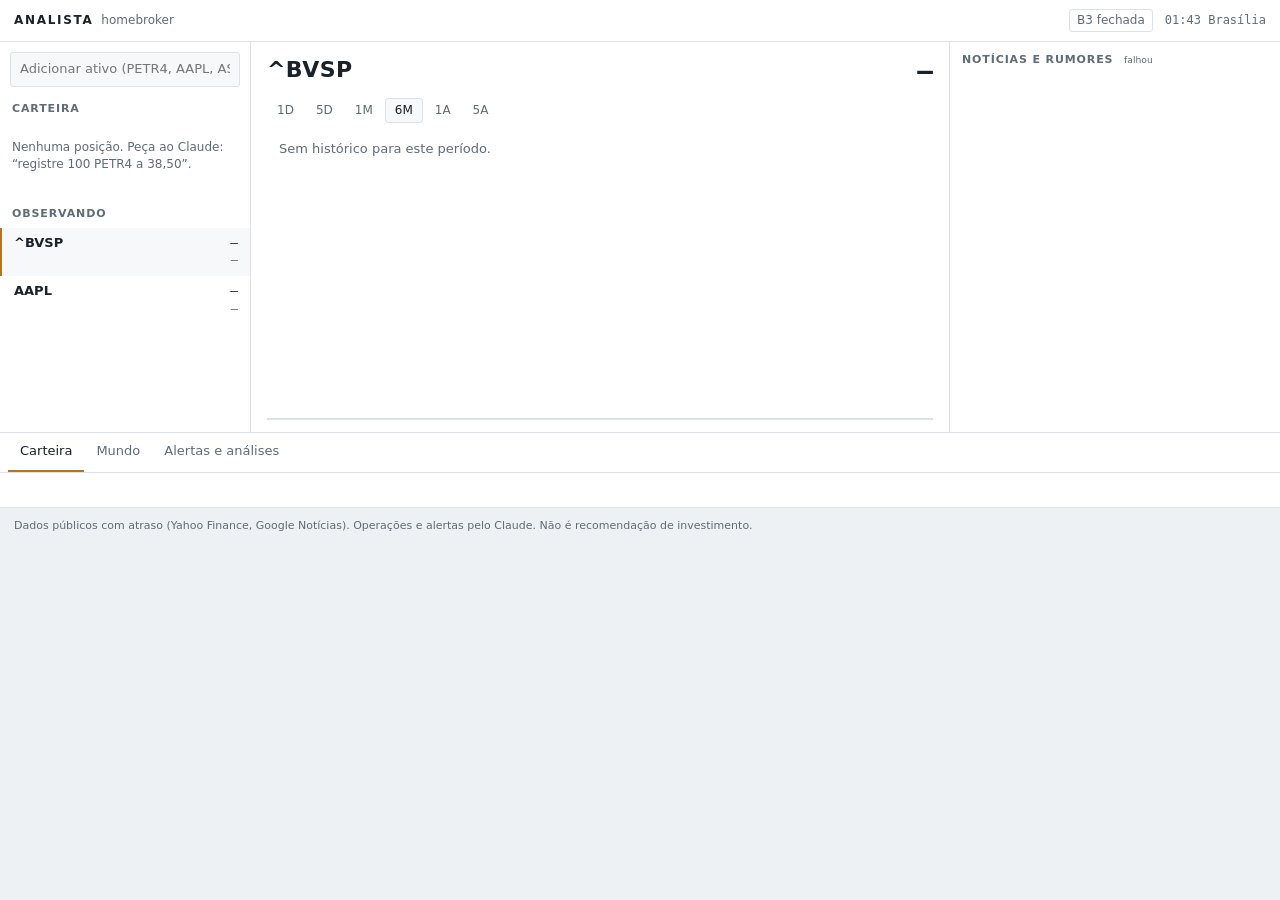
==== servidor/web/index.html @ bccef57d "Versão 1.3.0: homebroker local, análise em até 5 minutos e respostas enxutas - servidor/web.py + web" ====
<!doctype html>
<html lang="pt-BR">
<head>
<meta charset="utf-8">
<meta name="viewport" content="width=device-width,initial-scale=1">
<title>Homebroker · Analista</title>
<link rel="stylesheet" href="app.css">
</head>
<body>
<header class="top">
  <div class="brand">ANALISTA<span>homebroker</span></div>
  <div class="tape" id="tape" aria-label="Mercados"></div>
  <div class="clock"><span id="b3" class="mk"></span><span id="hora"></span></div>
</header>

<main class="grid">
  <aside class="watch" aria-label="Lista de ativos">
    <form id="busca" autocomplete="off">
      <input id="novo" placeholder="Adicionar ativo (PETR4, AAPL, ASML.AS)" aria-label="Adicionar ativo">
    </form>
    <h3>Carteira</h3>
    <ul id="lista-cart" class="rows"></ul>
    <h3>Observando</h3>
    <ul id="lista-obs" class="rows"></ul>
  </aside>

  <section class="ativo" aria-live="polite">
    <div class="head">
      <div>
        <div class="tk" id="tk">—</div>
        <div class="nome" id="nome"></div>
      </div>
      <div class="px">
        <div class="preco" id="preco">—</div>
        <div class="var" id="var"></div>
      </div>
    </div>
    <div class="faixas" role="tablist" id="faixas">
      <button data-f="1d">1D</button><button data-f="5d">5D</button><button data-f="1m">1M</button>
      <button data-f="6m" class="on">6M</button><button data-f="1a">1A</button><button data-f="5a">5A</button>
      <span class="atraso" id="atraso"></span>
    </div>
    <div class="chart" id="chart"><svg id="svg" preserveAspectRatio="none"></svg><div class="tip" id="tip"></div></div>
    <dl class="stats" id="stats"></dl>
  </section>

  <aside class="news" aria-label="Notícias">
    <h3>Notícias e rumores <small id="news-st"></small></h3>
    <ul id="news" class="news-list"></ul>
  </aside>

  <section class="baixo">
    <nav class="tabs" role="tablist">
      <button data-tab="t-cart" class="on">Carteira</button>
      <button data-tab="t-mundo">Mundo</button>
      <button data-tab="t-hist">Alertas e análises</button>
    </nav>
    <div id="t-cart" class="tab on">
      <div class="resumo" id="resumo"></div>
      <div class="scroll"><table id="tab-cart"></table></div>
    </div>
    <div id="t-mundo" class="tab"><div class="scroll"><table id="tab-mundo"></table></div></div>
    <div id="t-hist" class="tab"><div class="cols"><div><h4>Alertas ativos</h4><ul id="alertas"></ul></div>
      <div><h4>Últimas análises</h4><ul id="analises"></ul></div></div></div>
  </section>
</main>
<footer class="pe">Dados públicos com atraso (Yahoo Finance, Google Notícias). Operações e alertas pelo Claude. Não é recomendação de investimento.</footer>
<script src="app.js"></script>
</body>
</html>
---- servidor/web/app.css ----
:root{--bg:#0c0f13;--p1:#12161c;--p2:#171c23;--ln:#232a33;--tx:#d5dbe2;--mu:#7d8896;--up:#22b07d;--dn:#e5534b;
--ac:#e3a33b;--mono:ui-monospace,"Cascadia Mono","SFMono-Regular",Consolas,monospace;--sans:system-ui,"Segoe UI",Roboto,sans-serif;color-scheme:dark}
@media (prefers-color-scheme:light){:root:not([data-theme="dark"]){--bg:#eef1f4;--p1:#fff;--p2:#f6f8fa;--ln:#dde2e8;--tx:#1a2129;--mu:#5f6b78;
--up:#0f8a5f;--dn:#c93c35;--ac:#b5751a;color-scheme:light}}
*{box-sizing:border-box}html,body{margin:0;background:var(--bg);color:var(--tx);font:13px/1.45 var(--sans)}
button,input{font:inherit;color:inherit}
.n,.preco,.tape,.rows .p,.rows .v,table td.n,.stats dd,.clock{font-family:var(--mono);font-variant-numeric:tabular-nums}
.up{color:var(--up)}.dn{color:var(--dn)}.mu{color:var(--mu)}

.top{display:flex;align-items:center;gap:18px;height:42px;padding:0 14px;border-bottom:1px solid var(--ln);background:var(--p1)}
.brand{font-weight:700;letter-spacing:.14em;font-size:12px;white-space:nowrap}
.brand span{font-weight:400;letter-spacing:0;color:var(--mu);margin-left:8px;font-size:12px}
.tape{flex:1;display:flex;gap:22px;overflow:hidden;white-space:nowrap;font-size:12px;mask-image:linear-gradient(90deg,#000 92%,transparent)}
.tape b{font-weight:500;color:var(--mu);margin-right:6px;font-family:var(--sans)}
.clock{display:flex;gap:12px;align-items:center;font-size:12px;color:var(--mu)}
.mk{padding:2px 7px;border:1px solid var(--ln);border-radius:3px;font-family:var(--sans)}
.mk.aberto{color:var(--up);border-color:color-mix(in srgb,var(--up) 45%,transparent)}

.grid{display:grid;grid-template-columns:250px minmax(0,1fr) 330px;grid-template-rows:minmax(390px,auto) auto;
gap:1px;background:var(--ln);border-bottom:1px solid var(--ln)}
.grid>*{background:var(--p1);min-width:0}
h3{margin:0;padding:10px 12px 6px;font-size:11px;font-weight:600;letter-spacing:.08em;text-transform:uppercase;color:var(--mu)}
h3 small{font-weight:400;letter-spacing:0;text-transform:none;margin-left:6px}
h4{margin:0 0 8px;font-size:12px;color:var(--mu);font-weight:600}

.watch{display:flex;flex-direction:column;max-height:calc(100vh - 42px);overflow:auto}
#busca{padding:10px 10px 4px}
#busca input{width:100%;background:var(--p2);border:1px solid var(--ln);border-radius:3px;padding:7px 9px}
#busca input:focus{outline:none;border-color:var(--ac)}
.rows{list-style:none;margin:0;padding:0}
.rows li{display:grid;grid-template-columns:1fr auto;grid-template-rows:auto auto;column-gap:8px;padding:6px 12px;
cursor:pointer;border-left:2px solid transparent;position:relative}
.rows li:hover{background:var(--p2)}.rows li.sel{background:var(--p2);border-left-color:var(--ac)}
.rows .t{font-weight:600}.rows .p{text-align:right}.rows .s{color:var(--mu);font-size:11px;white-space:nowrap;overflow:hidden;text-overflow:ellipsis}
.rows .v{text-align:right;font-size:12px}
.rows .x{position:absolute;right:4px;top:4px;display:none;border:0;background:none;color:var(--mu);cursor:pointer;padding:0 4px}
.rows li:hover .x{display:block}.rows li:hover .p{visibility:hidden}
.vazio{padding:4px 12px 10px;color:var(--mu);font-size:12px}

.ativo{display:flex;flex-direction:column;padding:12px 16px}
.head{display:flex;justify-content:space-between;align-items:flex-end;gap:12px}
.tk{font-size:22px;font-weight:700;letter-spacing:.02em}.nome{color:var(--mu)}
.px{text-align:right}.preco{font-size:26px;font-weight:600;line-height:1.1}.var{font-family:var(--mono);font-size:13px}
.faixas{display:flex;gap:2px;margin:12px 0 6px;align-items:center}
.faixas button{border:1px solid transparent;background:none;padding:3px 9px;border-radius:3px;color:var(--mu);cursor:pointer;font-size:12px}
.faixas button:hover{color:var(--tx)}.faixas button.on{border-color:var(--ln);background:var(--p2);color:var(--tx)}
.atraso{margin-left:auto;color:var(--mu);font-size:11px}
.chart{position:relative;flex:1;min-height:250px}
#svg{position:absolute;inset:0;width:100%;height:100%;overflow:visible}
.tip{position:absolute;pointer-events:none;background:var(--p2);border:1px solid var(--ln);padding:3px 7px;font:12px var(--mono);
border-radius:3px;display:none;white-space:nowrap}
.stats{display:grid;grid-template-columns:repeat(auto-fit,minmax(118px,1fr));gap:1px;background:var(--ln);margin:10px 0 0;border:1px solid var(--ln)}
.stats div{background:var(--p1);padding:7px 10px}.stats dt{color:var(--mu);font-size:11px}.stats dd{margin:0;font-size:13px}

.news{max-height:calc(100vh - 42px);overflow:auto}
.news-list{list-style:none;margin:0;padding:0 0 8px}
.news-list li{padding:8px 12px;border-top:1px solid var(--ln)}
.news-list a{color:var(--tx);text-decoration:none}.news-list a:hover{text-decoration:underline}
.news-list .meta{color:var(--mu);font-size:11px;margin-top:3px;display:flex;gap:8px;flex-wrap:wrap}
.tag{font-size:10px;font-weight:600;letter-spacing:.04em;padding:0 5px;border-radius:2px;border:1px solid currentColor}
.tag.real,.tag.provavel{color:var(--ac)}.tag.possivel{color:var(--mu)}.tag.improvavel,.tag.desmentido{color:var(--mu);opacity:.7}
.tag.exp{color:#6aa6e0}

.baixo{grid-column:1/-1}
.tabs{display:flex;border-bottom:1px solid var(--ln);padding:0 8px}
.tabs button{background:none;border:0;border-bottom:2px solid transparent;padding:9px 12px;color:var(--mu);cursor:pointer}
.tabs button.on{color:var(--tx);border-bottom-color:var(--ac)}
.tab{display:none;padding:10px 12px 14px}.tab.on{display:block}
.resumo{display:flex;gap:28px;flex-wrap:wrap;margin-bottom:10px}
.resumo div{display:flex;flex-direction:column}.resumo span{color:var(--mu);font-size:11px}.resumo b{font:600 16px var(--mono)}
.scroll{overflow-x:auto}
table{border-collapse:collapse;width:100%;font-size:12.5px}
th{font-weight:500;color:var(--mu);text-align:left;padding:6px 10px;border-bottom:1px solid var(--ln);white-space:nowrap}
td{padding:6px 10px;border-bottom:1px solid var(--ln);white-space:nowrap}
th.n,td.n{text-align:right}tbody tr{cursor:pointer}tbody tr:hover{background:var(--p2)}
.peso{display:inline-block;height:6px;background:var(--ac);opacity:.7;vertical-align:middle;margin-right:6px}
.cols{display:grid;grid-template-columns:1fr 1fr;gap:24px}.cols ul{margin:0;padding-left:18px}.cols li{margin-bottom:4px}
.pe{padding:10px 14px;color:var(--mu);font-size:11px}
.carregando{color:var(--mu);padding:8px 12px}

@media (max-width:1100px){.grid{grid-template-columns:220px minmax(0,1fr)}.news{grid-column:1/-1;max-height:none}}
@media (max-width:720px){.grid{grid-template-columns:minmax(0,1fr)}.watch{max-height:240px}.tape{display:none}
.cols{grid-template-columns:1fr}.top{padding:0 12px}}
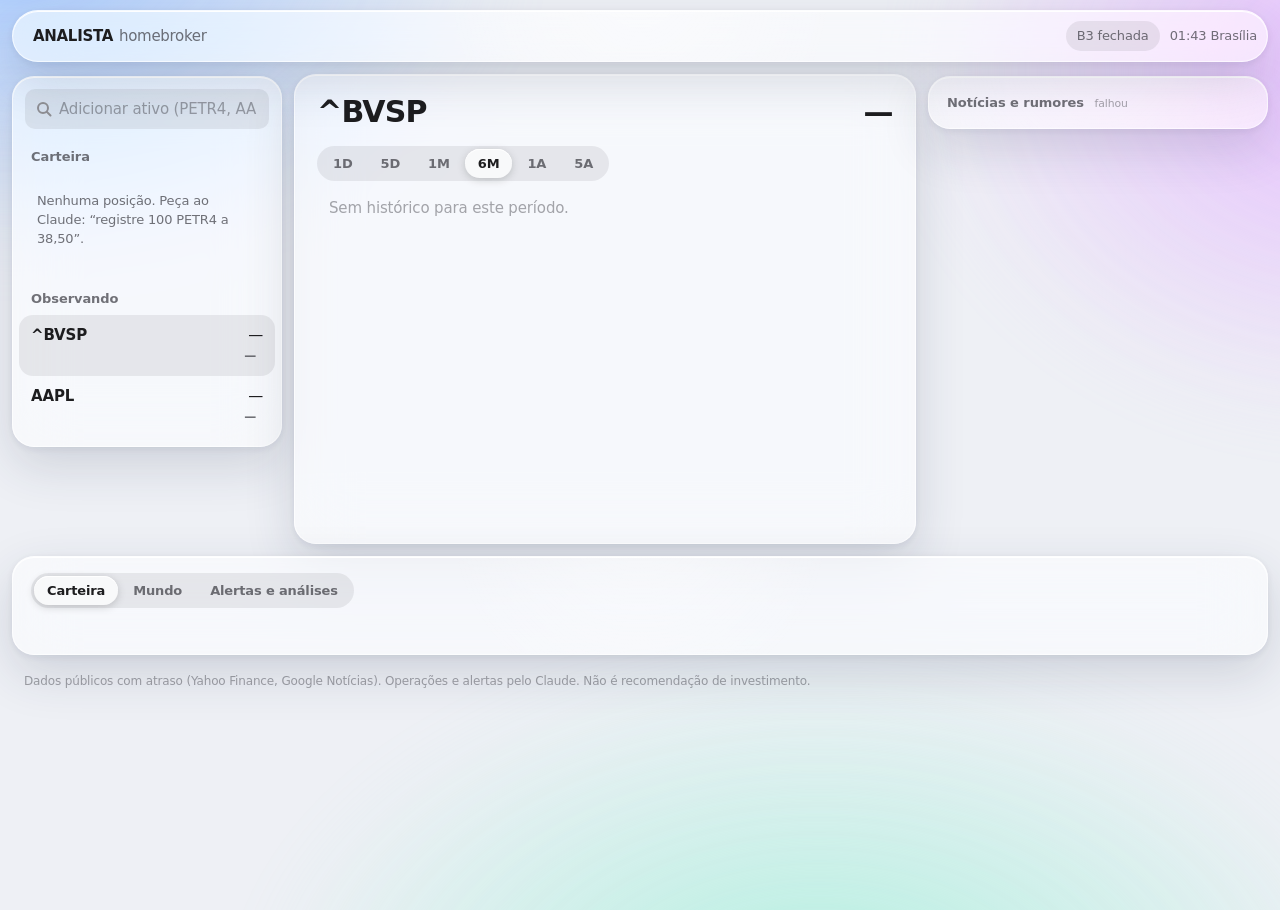
==== commit 7bec39c3: "Versão 1.5.0: homebroker com visual Apple (Liquid Glass) - painéis de vidro translúcido flutuando so" ====
--- a/servidor/web/index.html
+++ b/servidor/web/index.html
@@ -3,18 +3,38 @@
 <head>
 <meta charset="utf-8">
 <meta name="viewport" content="width=device-width,initial-scale=1">
+<meta name="theme-color" content="#05070b" media="(prefers-color-scheme: dark)">
 <title>Homebroker · Analista</title>
 <link rel="stylesheet" href="app.css">
 </head>
 <body>
-<header class="top">
+<header class="top glass">
   <div class="brand">ANALISTA<span>homebroker</span></div>
   <div class="tape" id="tape" aria-label="Mercados"></div>
   <div class="clock"><span id="b3" class="mk"></span><span id="hora"></span></div>
 </header>
 
+<section class="live glass" id="live" hidden aria-live="polite">
+  <div class="live-top">
+    <div><span class="eyebrow" id="live-st">Análise em andamento</span><h2 id="live-tit">—</h2></div>
+    <div class="timer"><b id="live-tempo">0:00</b><span>de 5:00</span></div>
+  </div>
+  <ol class="passos" id="passos"></ol>
+  <div class="live-grid">
+    <div class="live-col">
+      <h4>Números principais</h4><dl class="kv" id="live-num"></dl>
+      <h4>Conselho de analistas</h4><div class="conselho" id="live-cons"></div>
+    </div>
+    <div class="live-col">
+      <h4>Comentários do analista <small class="mu">ao vivo</small></h4>
+      <ul class="notas" id="live-notas"></ul>
+    </div>
+    <div class="live-col final" id="live-final"></div>
+  </div>
+</section>
+
 <main class="grid">
-  <aside class="watch" aria-label="Lista de ativos">
+  <aside class="watch glass" aria-label="Lista de ativos">
     <form id="busca" autocomplete="off">
       <input id="novo" placeholder="Adicionar ativo (PETR4, AAPL, ASML.AS)" aria-label="Adicionar ativo">
     </form>
@@ -24,7 +44,7 @@
     <ul id="lista-obs" class="rows"></ul>
   </aside>
 
-  <section class="ativo" aria-live="polite">
+  <section class="ativo glass" aria-live="polite">
     <div class="head">
       <div>
         <div class="tk" id="tk">—</div>
@@ -35,22 +55,22 @@
         <div class="var" id="var"></div>
       </div>
     </div>
-    <div class="faixas" role="tablist" id="faixas">
+    <div class="faixas"><div class="seg" role="tablist" id="faixas">
       <button data-f="1d">1D</button><button data-f="5d">5D</button><button data-f="1m">1M</button>
-      <button data-f="6m" class="on">6M</button><button data-f="1a">1A</button><button data-f="5a">5A</button>
+      <button data-f="6m" class="on">6M</button><button data-f="1a">1A</button><button data-f="5a">5A</button></div>
       <span class="atraso" id="atraso"></span>
     </div>
     <div class="chart" id="chart"><svg id="svg" preserveAspectRatio="none"></svg><div class="tip" id="tip"></div></div>
     <dl class="stats" id="stats"></dl>
   </section>
 
-  <aside class="news" aria-label="Notícias">
+  <aside class="news glass" aria-label="Notícias">
     <h3>Notícias e rumores <small id="news-st"></small></h3>
     <ul id="news" class="news-list"></ul>
   </aside>
 
-  <section class="baixo">
-    <nav class="tabs" role="tablist">
+  <section class="baixo glass">
+    <nav class="tabs seg" role="tablist">
       <button data-tab="t-cart" class="on">Carteira</button>
       <button data-tab="t-mundo">Mundo</button>
       <button data-tab="t-hist">Alertas e análises</button>
--- a/servidor/web/app.css
+++ b/servidor/web/app.css
@@ -1,83 +1,181 @@
-:root{--bg:#0c0f13;--p1:#12161c;--p2:#171c23;--ln:#232a33;--tx:#d5dbe2;--mu:#7d8896;--up:#22b07d;--dn:#e5534b;
---ac:#e3a33b;--mono:ui-monospace,"Cascadia Mono","SFMono-Regular",Consolas,monospace;--sans:system-ui,"Segoe UI",Roboto,sans-serif;color-scheme:dark}
-@media (prefers-color-scheme:light){:root:not([data-theme="dark"]){--bg:#eef1f4;--p1:#fff;--p2:#f6f8fa;--ln:#dde2e8;--tx:#1a2129;--mu:#5f6b78;
---up:#0f8a5f;--dn:#c93c35;--ac:#b5751a;color-scheme:light}}
-*{box-sizing:border-box}html,body{margin:0;background:var(--bg);color:var(--tx);font:13px/1.45 var(--sans)}
-button,input{font:inherit;color:inherit}
-.n,.preco,.tape,.rows .p,.rows .v,table td.n,.stats dd,.clock{font-family:var(--mono);font-variant-numeric:tabular-nums}
-.up{color:var(--up)}.dn{color:var(--dn)}.mu{color:var(--mu)}
+/* Homebroker · Analista — linguagem visual inspirada no Liquid Glass da Apple:
+   conteúdo em primeiro plano, controles em vidro translúcido, fonte do sistema, números tabulares. */
+:root{
+  --font:-apple-system,BlinkMacSystemFont,"SF Pro Text","SF Pro Display","Segoe UI Variable Text","Segoe UI",system-ui,sans-serif;
+  --mono:var(--font);
+  --bg:#05070b;--amb1:#1b3a6b;--amb2:#3a1f5c;--amb3:#0f4a45;
+  --tx:#f5f5f7;--tx2:rgba(235,235,245,.62);--tx3:rgba(235,235,245,.38);
+  --glass:rgba(30,32,40,.48);--glass-hi:rgba(255,255,255,.10);--rim:rgba(255,255,255,.14);--rim-top:rgba(255,255,255,.28);
+  --fill:rgba(118,118,128,.20);--fill2:rgba(118,118,128,.12);--sep:rgba(84,84,88,.45);
+  --up:#30d158;--dn:#ff453a;--ac:#0a84ff;--warn:#ff9f0a;
+  --shadow:0 18px 50px rgba(0,0,0,.45),0 2px 8px rgba(0,0,0,.25);
+  --r-lg:22px;--r-md:14px;--r-sm:10px;--blur:saturate(180%) blur(30px);
+  --spring:cubic-bezier(.2,.9,.25,1);--ln:var(--sep);--mu:var(--tx3);color-scheme:dark}
+@media (prefers-color-scheme:light){:root:not([data-theme="dark"]){
+  --bg:#eef0f5;--amb1:#9cc3ff;--amb2:#e4b8ff;--amb3:#a8f0dc;
+  --tx:#1d1d1f;--tx2:rgba(60,60,67,.72);--tx3:rgba(60,60,67,.45);
+  --glass:rgba(255,255,255,.55);--glass-hi:rgba(255,255,255,.7);--rim:rgba(255,255,255,.65);--rim-top:rgba(255,255,255,.95);
+  --fill:rgba(118,118,128,.14);--fill2:rgba(118,118,128,.08);--sep:rgba(60,60,67,.18);
+  --up:#28a745;--dn:#e8362d;--ac:#007aff;--warn:#c76b00;
+  --shadow:0 18px 50px rgba(40,50,80,.16),0 2px 8px rgba(40,50,80,.08);color-scheme:light}}
 
-.top{display:flex;align-items:center;gap:18px;height:42px;padding:0 14px;border-bottom:1px solid var(--ln);background:var(--p1)}
-.brand{font-weight:700;letter-spacing:.14em;font-size:12px;white-space:nowrap}
-.brand span{font-weight:400;letter-spacing:0;color:var(--mu);margin-left:8px;font-size:12px}
-.tape{flex:1;display:flex;gap:22px;overflow:hidden;white-space:nowrap;font-size:12px;mask-image:linear-gradient(90deg,#000 92%,transparent)}
-.tape b{font-weight:500;color:var(--mu);margin-right:6px;font-family:var(--sans)}
-.clock{display:flex;gap:12px;align-items:center;font-size:12px;color:var(--mu)}
-.mk{padding:2px 7px;border:1px solid var(--ln);border-radius:3px;font-family:var(--sans)}
-.mk.aberto{color:var(--up);border-color:color-mix(in srgb,var(--up) 45%,transparent)}
+*{box-sizing:border-box}
+html{background:var(--bg)}
+body{margin:0;min-height:100vh;color:var(--tx);font:15px/1.47 var(--font);letter-spacing:-.01em;
+  -webkit-font-smoothing:antialiased;font-variant-numeric:tabular-nums;position:relative;overflow-x:hidden}
+/* campos de cor ao fundo: dão ao vidro algo para mostrar através dele */
+body::before{content:"";position:fixed;inset:-20%;z-index:-1;pointer-events:none;
+  background:radial-gradient(40% 35% at 15% 10%,var(--amb1),transparent 70%),
+             radial-gradient(35% 40% at 90% 20%,var(--amb2),transparent 70%),
+             radial-gradient(45% 40% at 60% 95%,var(--amb3),transparent 70%);opacity:.9;filter:blur(40px)}
+button,input{font:inherit;color:inherit;letter-spacing:inherit}
+button{-webkit-tap-highlight-color:transparent}
+.n,.preco,.tape,.rows .p,.rows .v,td.n,.stats dd,.clock,.kv dd,.timer b,.big{font-variant-numeric:tabular-nums}
+.up{color:var(--up)}.dn{color:var(--dn)}.mu{color:var(--tx2)}
 
-.grid{display:grid;grid-template-columns:250px minmax(0,1fr) 330px;grid-template-rows:minmax(390px,auto) auto;
-gap:1px;background:var(--ln);border-bottom:1px solid var(--ln)}
-.grid>*{background:var(--p1);min-width:0}
-h3{margin:0;padding:10px 12px 6px;font-size:11px;font-weight:600;letter-spacing:.08em;text-transform:uppercase;color:var(--mu)}
-h3 small{font-weight:400;letter-spacing:0;text-transform:none;margin-left:6px}
-h4{margin:0 0 8px;font-size:12px;color:var(--mu);font-weight:600}
+/* material de vidro */
+.glass{position:relative;isolation:isolate;background:var(--glass);-webkit-backdrop-filter:var(--blur);backdrop-filter:var(--blur);
+  border:1px solid var(--rim);border-radius:var(--r-lg);box-shadow:var(--shadow),inset 0 1px 0 var(--rim-top),inset 0 -1px 0 rgba(255,255,255,.03)}
+.glass::after{content:"";position:absolute;inset:0;border-radius:inherit;pointer-events:none;
+  background:radial-gradient(420px circle at var(--mx,50%) var(--my,-40%),var(--glass-hi),transparent 45%);opacity:.55;z-index:0}
+.glass>*{position:relative;z-index:1}
+/* entrada só em itens pequenos que chegam ao vivo; painéis grandes nunca dependem de animação para aparecer */
+@keyframes surge{from{opacity:.001;transform:scale(.97) translateY(6px)}}
 
-.watch{display:flex;flex-direction:column;max-height:calc(100vh - 42px);overflow:auto}
-#busca{padding:10px 10px 4px}
-#busca input{width:100%;background:var(--p2);border:1px solid var(--ln);border-radius:3px;padding:7px 9px}
-#busca input:focus{outline:none;border-color:var(--ac)}
-.rows{list-style:none;margin:0;padding:0}
-.rows li{display:grid;grid-template-columns:1fr auto;grid-template-rows:auto auto;column-gap:8px;padding:6px 12px;
-cursor:pointer;border-left:2px solid transparent;position:relative}
-.rows li:hover{background:var(--p2)}.rows li.sel{background:var(--p2);border-left-color:var(--ac)}
-.rows .t{font-weight:600}.rows .p{text-align:right}.rows .s{color:var(--mu);font-size:11px;white-space:nowrap;overflow:hidden;text-overflow:ellipsis}
-.rows .v{text-align:right;font-size:12px}
-.rows .x{position:absolute;right:4px;top:4px;display:none;border:0;background:none;color:var(--mu);cursor:pointer;padding:0 4px}
+/* barra superior flutuante */
+.top{position:sticky;top:10px;z-index:20;margin:10px 12px 0;display:flex;align-items:center;gap:18px;
+  height:52px;padding:0 10px 0 20px;border-radius:999px}
+.brand{font-weight:700;font-size:15px;letter-spacing:-.02em;white-space:nowrap}
+.brand span{font-weight:500;color:var(--tx2);margin-left:6px}
+.tape{flex:1;display:flex;gap:26px;overflow:hidden;white-space:nowrap;font-size:13px;
+  -webkit-mask-image:linear-gradient(90deg,transparent,#000 4%,#000 92%,transparent);mask-image:linear-gradient(90deg,transparent,#000 4%,#000 92%,transparent)}
+.tape b{font-weight:500;color:var(--tx2);margin-right:7px}
+.clock{display:flex;gap:10px;align-items:center;font-size:13px;color:var(--tx2)}
+.mk{padding:5px 11px;border-radius:999px;background:var(--fill);font-weight:500;color:var(--tx2)}
+.mk.aberto{color:var(--up);background:color-mix(in srgb,var(--up) 16%,transparent)}
+.mk.aberto::before{content:"";display:inline-block;width:6px;height:6px;border-radius:50%;background:currentColor;margin-right:6px;vertical-align:1px}
+
+/* grade principal: painéis flutuando sobre o fundo */
+.grid{display:grid;grid-template-columns:270px minmax(0,1fr) 340px;gap:12px;padding:12px;align-items:start}
+.grid>*{min-width:0}
+h3{margin:0;padding:16px 18px 6px;font-size:13px;font-weight:600;color:var(--tx2);letter-spacing:-.005em}
+h3 small{font-weight:400;margin-left:6px;color:var(--tx3)}
+h4{margin:0 0 10px;font-size:13px;font-weight:600;color:var(--tx2)}
+
+.watch{position:sticky;top:76px;max-height:calc(100vh - 88px);overflow:auto;padding-bottom:8px;scrollbar-width:none}
+#busca{padding:12px 12px 2px}
+#busca input{width:100%;background:var(--fill);border:0;border-radius:var(--r-sm);padding:9px 12px 9px 34px;outline:none;
+  background-image:url("data:image/svg+xml,%3Csvg xmlns='http://www.w3.org/2000/svg' width='16' height='16' fill='none' stroke='%238e8e93' stroke-width='2' stroke-linecap='round'%3E%3Ccircle cx='7' cy='7' r='5'/%3E%3Cpath d='m11 11 3.5 3.5'/%3E%3C/svg%3E");
+  background-repeat:no-repeat;background-position:11px 50%;transition:box-shadow .2s}
+#busca input::placeholder{color:var(--tx3)}
+#busca input:focus{box-shadow:0 0 0 3px color-mix(in srgb,var(--ac) 45%,transparent)}
+.rows{list-style:none;margin:0;padding:0 6px}
+.rows li{display:grid;grid-template-columns:1fr auto;grid-template-rows:auto auto;column-gap:10px;padding:9px 12px;
+  cursor:pointer;border-radius:var(--r-md);position:relative;transition:background .2s,transform .12s}
+.rows li+li::before{content:"";position:absolute;top:0;left:12px;right:12px;height:1px;background:var(--sep)}
+.rows li:hover{background:var(--fill2)}.rows li:active{transform:scale(.98)}
+.rows li.sel{background:var(--fill)}.rows li.sel::before,.rows li.sel+li::before{opacity:0}
+.rows .t{font-weight:600;font-size:15px}.rows .p{text-align:right;font-weight:500}
+.rows .s{color:var(--tx2);font-size:12px;white-space:nowrap;overflow:hidden;text-overflow:ellipsis}
+.rows .v{justify-self:end;font-size:12px;font-weight:600;padding:2px 7px;border-radius:7px;min-width:62px;text-align:right}
+.rows .v.up{background:color-mix(in srgb,var(--up) 18%,transparent)}.rows .v.dn{background:color-mix(in srgb,var(--dn) 18%,transparent)}
+.rows .x{position:absolute;right:8px;top:8px;display:none;width:22px;height:22px;border:0;border-radius:50%;background:var(--fill);color:var(--tx2);cursor:pointer}
 .rows li:hover .x{display:block}.rows li:hover .p{visibility:hidden}
-.vazio{padding:4px 12px 10px;color:var(--mu);font-size:12px}
+.vazio{padding:6px 18px 12px;color:var(--tx2);font-size:13px}
 
-.ativo{display:flex;flex-direction:column;padding:12px 16px}
-.head{display:flex;justify-content:space-between;align-items:flex-end;gap:12px}
-.tk{font-size:22px;font-weight:700;letter-spacing:.02em}.nome{color:var(--mu)}
-.px{text-align:right}.preco{font-size:26px;font-weight:600;line-height:1.1}.var{font-family:var(--mono);font-size:13px}
-.faixas{display:flex;gap:2px;margin:12px 0 6px;align-items:center}
-.faixas button{border:1px solid transparent;background:none;padding:3px 9px;border-radius:3px;color:var(--mu);cursor:pointer;font-size:12px}
-.faixas button:hover{color:var(--tx)}.faixas button.on{border-color:var(--ln);background:var(--p2);color:var(--tx)}
-.atraso{margin-left:auto;color:var(--mu);font-size:11px}
-.chart{position:relative;flex:1;min-height:250px}
+/* ativo */
+.ativo{display:flex;flex-direction:column;padding:20px 22px 18px;min-height:470px}
+.head{display:flex;justify-content:space-between;align-items:flex-end;gap:14px}
+.tk{font-size:30px;font-weight:700;letter-spacing:-.025em;line-height:1.1}.nome{color:var(--tx2);font-size:14px;margin-top:2px}
+.px{text-align:right}.preco{font-size:30px;font-weight:600;letter-spacing:-.02em;line-height:1.1}.var{font-size:14px;font-weight:600;margin-top:2px}
+.seg{display:inline-flex;gap:2px;padding:3px;border-radius:999px;background:var(--fill)}
+.seg button{border:0;background:none;padding:5px 13px;border-radius:999px;color:var(--tx2);cursor:pointer;font-size:13px;font-weight:600;
+  transition:background .25s var(--spring),color .2s,transform .1s}
+.seg button:hover{color:var(--tx)}.seg button:active{transform:scale(.95)}
+.seg button.on{background:var(--glass-hi);color:var(--tx);box-shadow:0 2px 8px rgba(0,0,0,.18),inset 0 1px 0 var(--rim-top)}
+.faixas{display:flex;align-items:center;margin:16px 0 8px;gap:10px;flex-wrap:wrap}
+.atraso{margin-left:auto;color:var(--tx3);font-size:12px}
+.chart{position:relative;flex:1;min-height:260px}
 #svg{position:absolute;inset:0;width:100%;height:100%;overflow:visible}
-.tip{position:absolute;pointer-events:none;background:var(--p2);border:1px solid var(--ln);padding:3px 7px;font:12px var(--mono);
-border-radius:3px;display:none;white-space:nowrap}
-.stats{display:grid;grid-template-columns:repeat(auto-fit,minmax(118px,1fr));gap:1px;background:var(--ln);margin:10px 0 0;border:1px solid var(--ln)}
-.stats div{background:var(--p1);padding:7px 10px}.stats dt{color:var(--mu);font-size:11px}.stats dd{margin:0;font-size:13px}
+.tip{position:absolute;pointer-events:none;padding:5px 10px;font-size:12px;font-weight:600;border-radius:999px;display:none;white-space:nowrap;
+  background:var(--glass);-webkit-backdrop-filter:var(--blur);backdrop-filter:var(--blur);border:1px solid var(--rim);box-shadow:0 6px 18px rgba(0,0,0,.25)}
+.stats{display:grid;grid-template-columns:repeat(auto-fit,minmax(130px,1fr));gap:8px;margin:14px 0 0}
+.stats div{background:var(--fill2);border-radius:var(--r-md);padding:10px 12px}
+.stats dt{color:var(--tx2);font-size:12px}.stats dd{margin:2px 0 0;font-size:15px;font-weight:600}
 
-.news{max-height:calc(100vh - 42px);overflow:auto}
-.news-list{list-style:none;margin:0;padding:0 0 8px}
-.news-list li{padding:8px 12px;border-top:1px solid var(--ln)}
-.news-list a{color:var(--tx);text-decoration:none}.news-list a:hover{text-decoration:underline}
-.news-list .meta{color:var(--mu);font-size:11px;margin-top:3px;display:flex;gap:8px;flex-wrap:wrap}
-.tag{font-size:10px;font-weight:600;letter-spacing:.04em;padding:0 5px;border-radius:2px;border:1px solid currentColor}
-.tag.real,.tag.provavel{color:var(--ac)}.tag.possivel{color:var(--mu)}.tag.improvavel,.tag.desmentido{color:var(--mu);opacity:.7}
-.tag.exp{color:#6aa6e0}
+/* notícias */
+.news{position:sticky;top:76px;max-height:calc(100vh - 88px);overflow:auto;scrollbar-width:none}
+.news-list{list-style:none;margin:0;padding:0 8px 10px}
+.news-list li{padding:11px 12px;border-radius:var(--r-md);transition:background .2s}
+.news-list li:hover{background:var(--fill2)}
+.news-list a{color:var(--tx);text-decoration:none;font-size:14px;font-weight:500;line-height:1.35;display:block}
+.news-list .meta{color:var(--tx3);font-size:12px;margin-top:5px;display:flex;gap:8px;flex-wrap:wrap;align-items:center}
+.tag{font-size:10.5px;font-weight:700;letter-spacing:.02em;padding:2px 7px;border-radius:999px}
+.tag.real,.tag.provavel{color:var(--warn);background:color-mix(in srgb,var(--warn) 16%,transparent)}
+.tag.possivel{color:var(--tx2);background:var(--fill)}.tag.improvavel,.tag.desmentido{color:var(--tx3);background:var(--fill2)}
+.tag.exp{color:var(--ac);background:color-mix(in srgb,var(--ac) 16%,transparent)}
 
-.baixo{grid-column:1/-1}
-.tabs{display:flex;border-bottom:1px solid var(--ln);padding:0 8px}
-.tabs button{background:none;border:0;border-bottom:2px solid transparent;padding:9px 12px;color:var(--mu);cursor:pointer}
-.tabs button.on{color:var(--tx);border-bottom-color:var(--ac)}
-.tab{display:none;padding:10px 12px 14px}.tab.on{display:block}
-.resumo{display:flex;gap:28px;flex-wrap:wrap;margin-bottom:10px}
-.resumo div{display:flex;flex-direction:column}.resumo span{color:var(--mu);font-size:11px}.resumo b{font:600 16px var(--mono)}
+/* parte de baixo */
+.baixo{grid-column:1/-1;padding:16px 18px 18px}
+.tabs{margin-bottom:14px}
+.tab{display:none}.tab.on{display:block}
+.resumo{display:flex;gap:10px;flex-wrap:wrap;margin-bottom:14px}
+.resumo div{display:flex;flex-direction:column;background:var(--fill2);border-radius:var(--r-md);padding:10px 16px;min-width:120px}
+.resumo span{color:var(--tx2);font-size:12px}.resumo b{font-size:19px;font-weight:600;letter-spacing:-.02em}
 .scroll{overflow-x:auto}
-table{border-collapse:collapse;width:100%;font-size:12.5px}
-th{font-weight:500;color:var(--mu);text-align:left;padding:6px 10px;border-bottom:1px solid var(--ln);white-space:nowrap}
-td{padding:6px 10px;border-bottom:1px solid var(--ln);white-space:nowrap}
-th.n,td.n{text-align:right}tbody tr{cursor:pointer}tbody tr:hover{background:var(--p2)}
-.peso{display:inline-block;height:6px;background:var(--ac);opacity:.7;vertical-align:middle;margin-right:6px}
-.cols{display:grid;grid-template-columns:1fr 1fr;gap:24px}.cols ul{margin:0;padding-left:18px}.cols li{margin-bottom:4px}
-.pe{padding:10px 14px;color:var(--mu);font-size:11px}
-.carregando{color:var(--mu);padding:8px 12px}
+table{border-collapse:collapse;width:100%;font-size:14px}
+th{font-weight:500;color:var(--tx2);font-size:12px;text-align:left;padding:8px 12px;white-space:nowrap}
+td{padding:10px 12px;border-top:1px solid var(--sep);white-space:nowrap}
+th.n,td.n{text-align:right}tbody tr{cursor:pointer;transition:background .2s}tbody tr:hover{background:var(--fill2)}
+.peso{display:inline-block;height:6px;border-radius:3px;background:var(--ac);vertical-align:middle;margin-right:8px}
+.cols{display:grid;grid-template-columns:1fr 1fr;gap:24px}.cols ul{margin:0;padding-left:18px}.cols li{margin-bottom:6px}
+.pe{padding:6px 24px 26px;color:var(--tx3);font-size:12px}
 
-@media (max-width:1100px){.grid{grid-template-columns:220px minmax(0,1fr)}.news{grid-column:1/-1;max-height:none}}
-@media (max-width:720px){.grid{grid-template-columns:minmax(0,1fr)}.watch{max-height:240px}.tape{display:none}
-.cols{grid-template-columns:1fr}.top{padding:0 12px}}
+/* análise ao vivo */
+.live{margin:12px 12px 0;padding:20px 22px 22px}
+.live[hidden]{display:none}
+.live-top{display:flex;justify-content:space-between;align-items:flex-end;gap:12px}
+.eyebrow{font-size:12px;font-weight:600;color:var(--ac);display:inline-flex;align-items:center;gap:7px}
+.eyebrow::before{content:"";width:7px;height:7px;border-radius:50%;background:currentColor;animation:pulso 1.6s ease-in-out infinite}
+.eyebrow.fim{color:var(--up)}.eyebrow.fim::before{animation:none}
+@keyframes pulso{50%{opacity:.25}}
+.live h2{margin:4px 0 0;font-size:26px;font-weight:700;letter-spacing:-.025em}
+.timer{text-align:right}.timer b{display:block;font-size:28px;font-weight:600;letter-spacing:-.02em;line-height:1}
+.timer span{color:var(--tx3);font-size:12px}.timer.over b{color:var(--dn)}
+.passos{list-style:none;display:flex;gap:6px;margin:18px 0;padding:0}
+.passos li{flex:1;min-width:0;font-size:12px;font-weight:500;color:var(--tx3);white-space:nowrap;overflow:hidden;text-overflow:ellipsis}
+.passos li::before{content:"";display:block;height:5px;border-radius:3px;background:var(--fill);margin-bottom:7px;transition:background .5s var(--spring)}
+.passos li.ok{color:var(--tx2)}.passos li.ok::before{background:var(--up)}
+.passos li.agora{color:var(--tx)}.passos li.agora::before{background:linear-gradient(90deg,var(--ac),color-mix(in srgb,var(--ac) 30%,transparent),var(--ac));background-size:200% 100%;animation:fluxo 1.4s linear infinite}
+@keyframes fluxo{to{background-position:-200% 0}}
+.live-grid{display:grid;grid-template-columns:1.1fr 1.3fr .9fr;gap:22px}
+.live-col{min-width:0}
+.kv{display:grid;grid-template-columns:repeat(auto-fill,minmax(112px,1fr));gap:8px;margin:0 0 18px}
+.kv div{background:var(--fill2);border-radius:var(--r-md);padding:9px 12px}.kv dt{color:var(--tx2);font-size:12px}.kv dd{margin:1px 0 0;font-size:16px;font-weight:600}
+.conselho{display:grid;gap:8px}
+.an{background:var(--fill2);border-radius:var(--r-md);padding:11px 14px;display:grid;grid-template-columns:1fr auto;gap:2px 12px;animation:surge .5s var(--spring) both}
+.an b{font-size:14px}.an .nt{font-size:22px;font-weight:700;grid-row:span 2;align-self:center;letter-spacing:-.02em}
+.an p{margin:0;color:var(--tx2);font-size:13px}
+.an.vazio{display:block;color:var(--tx3);font-size:13px;animation:none}
+.an.vazio::after{content:"";display:inline-block;width:12px;height:12px;margin-left:8px;vertical-align:-2px;border-radius:50%;
+  border:2px solid var(--fill);border-top-color:var(--tx2);animation:gira .9s linear infinite}
+@keyframes gira{to{transform:rotate(1turn)}}
+.notas{list-style:none;margin:0;padding:0;max-height:300px;overflow:auto}
+.notas li{padding:10px 14px;margin-bottom:8px;background:var(--fill2);border-radius:var(--r-md) var(--r-md) var(--r-md) 4px;font-size:14px}
+.notas li:first-child{animation:surge .45s var(--spring) both}
+.notas time{display:block;font-size:11px;color:var(--tx3);margin-bottom:2px}
+.final{display:flex;flex-direction:column;gap:8px;align-items:flex-start}
+.final .big{font-size:56px;font-weight:700;letter-spacing:-.04em;line-height:1}.final .big small{font-size:17px;color:var(--tx3);font-weight:500;letter-spacing:0}
+.final .lei{font-weight:700;font-size:13px;padding:4px 10px;border-radius:999px;background:var(--fill)}
+.btn{display:inline-block;margin-top:6px;background:var(--ac);color:#fff;padding:9px 18px;border-radius:999px;text-decoration:none;font-size:14px;font-weight:600;
+  transition:transform .12s,filter .2s}.btn:hover{filter:brightness(1.08)}.btn:active{transform:scale(.97)}
+.carregando{color:var(--tx2);padding:8px 12px}
+
+@media (max-width:1100px){.grid{grid-template-columns:240px minmax(0,1fr)}.news{grid-column:1/-1;position:static;max-height:none}}
+@media (max-width:900px){.live-grid{grid-template-columns:1fr}}
+@media (max-width:720px){#hora{display:none}.mk{white-space:nowrap}.brand span{display:none}.grid{grid-template-columns:minmax(0,1fr);padding:10px}.watch{position:static;max-height:260px}
+  .tape{display:none}.top{margin:8px 10px 0;padding:0 8px 0 16px}.cols{grid-template-columns:1fr}.live{margin:10px 10px 0;padding:16px}
+  .tk,.preco{font-size:24px}.passos{flex-wrap:wrap}.passos li{flex:1 1 30%}}
+@media (prefers-reduced-motion:reduce){*,*::before,*::after{animation:none!important;transition:opacity .2s!important}}
+@media (prefers-reduced-transparency:reduce){.glass,.tip{background:var(--bg);-webkit-backdrop-filter:none;backdrop-filter:none}body::before{display:none}}
+@media (prefers-contrast:more){.glass{background:var(--bg);border-color:var(--tx2)}}
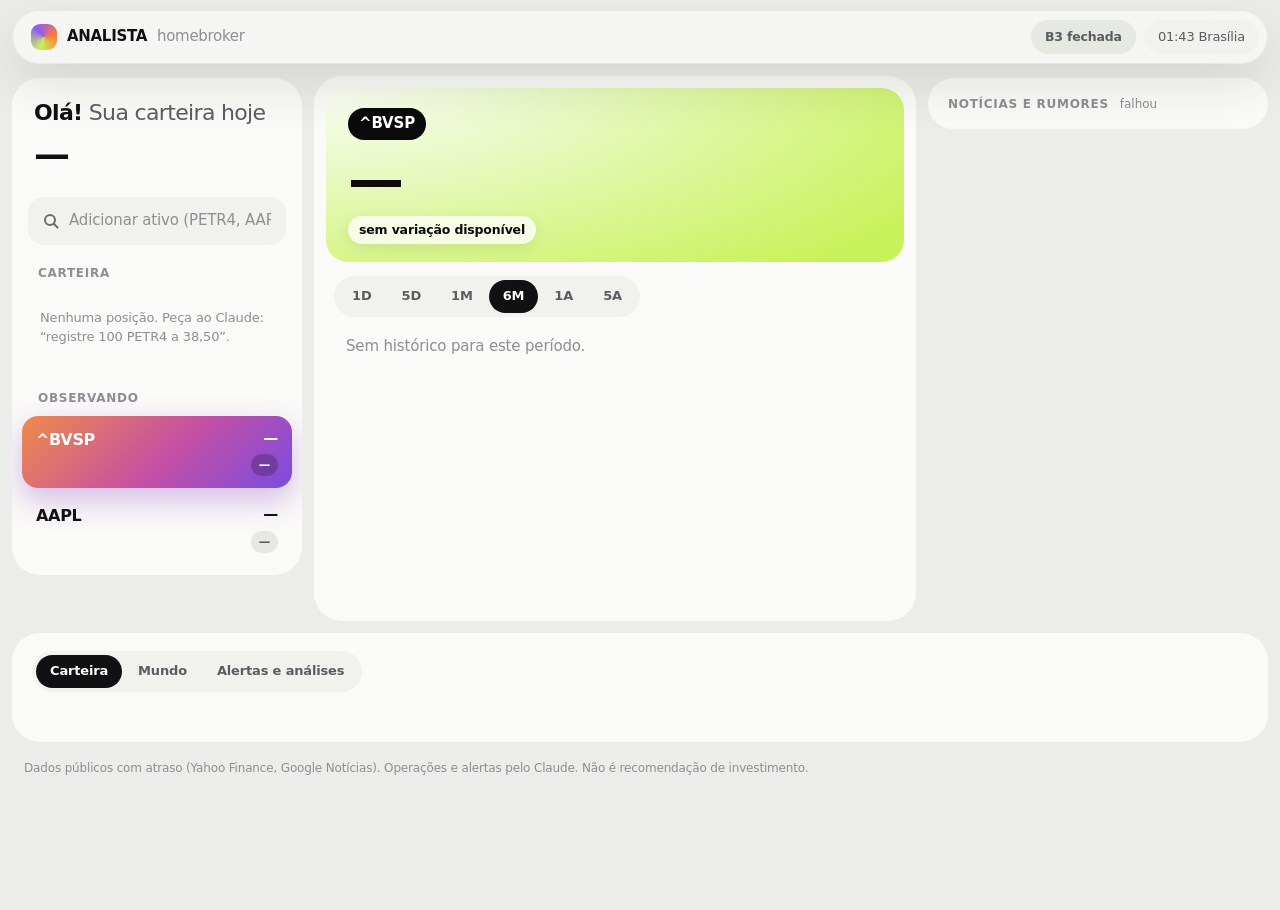
==== commit 8821f400: "Versão 1.6.0: homebroker no estilo fintech premium das referências - cards foscos em fundo quase pre" ====
--- a/servidor/web/index.html
+++ b/servidor/web/index.html
@@ -3,7 +3,7 @@
 <head>
 <meta charset="utf-8">
 <meta name="viewport" content="width=device-width,initial-scale=1">
-<meta name="theme-color" content="#05070b" media="(prefers-color-scheme: dark)">
+<meta name="theme-color" content="#0b0b0c" media="(prefers-color-scheme: dark)">
 <title>Homebroker · Analista</title>
 <link rel="stylesheet" href="app.css">
 </head>
@@ -14,7 +14,7 @@
   <div class="clock"><span id="b3" class="mk"></span><span id="hora"></span></div>
 </header>
 
-<section class="live glass" id="live" hidden aria-live="polite">
+<section class="live card" id="live" hidden aria-live="polite">
   <div class="live-top">
     <div><span class="eyebrow" id="live-st">Análise em andamento</span><h2 id="live-tit">—</h2></div>
     <div class="timer"><b id="live-tempo">0:00</b><span>de 5:00</span></div>
@@ -34,7 +34,8 @@
 </section>
 
 <main class="grid">
-  <aside class="watch glass" aria-label="Lista de ativos">
+  <aside class="watch card" aria-label="Lista de ativos">
+    <div class="ola"><p><b>Olá!</b> Sua carteira hoje</p><div class="total" id="ola-total">—</div><span class="chip" id="ola-res"></span></div>
     <form id="busca" autocomplete="off">
       <input id="novo" placeholder="Adicionar ativo (PETR4, AAPL, ASML.AS)" aria-label="Adicionar ativo">
     </form>
@@ -44,16 +45,11 @@
     <ul id="lista-obs" class="rows"></ul>
   </aside>
 
-  <section class="ativo glass" aria-live="polite">
-    <div class="head">
-      <div>
-        <div class="tk" id="tk">—</div>
-        <div class="nome" id="nome"></div>
-      </div>
-      <div class="px">
-        <div class="preco" id="preco">—</div>
-        <div class="var" id="var"></div>
-      </div>
+  <section class="ativo card" aria-live="polite">
+    <div class="hero" id="hero">
+      <div class="hero-top"><span class="tk" id="tk">—</span><span class="nome" id="nome"></span></div>
+      <div class="preco" id="preco">—</div>
+      <span class="chip" id="var"></span>
     </div>
     <div class="faixas"><div class="seg" role="tablist" id="faixas">
       <button data-f="1d">1D</button><button data-f="5d">5D</button><button data-f="1m">1M</button>
@@ -64,12 +60,12 @@
     <dl class="stats" id="stats"></dl>
   </section>
 
-  <aside class="news glass" aria-label="Notícias">
+  <aside class="news card" aria-label="Notícias">
     <h3>Notícias e rumores <small id="news-st"></small></h3>
     <ul id="news" class="news-list"></ul>
   </aside>
 
-  <section class="baixo glass">
+  <section class="baixo card">
     <nav class="tabs seg" role="tablist">
       <button data-tab="t-cart" class="on">Carteira</button>
       <button data-tab="t-mundo">Mundo</button>
--- a/servidor/web/app.css
+++ b/servidor/web/app.css
@@ -1,181 +1,196 @@
-/* Homebroker · Analista — linguagem visual inspirada no Liquid Glass da Apple:
-   conteúdo em primeiro plano, controles em vidro translúcido, fonte do sistema, números tabulares. */
+/* Homebroker · Analista
+   Direção: fintech premium escura (refs: CRM escuro com cards e cápsulas; carteira com cartão verde-limão).
+   Conteúdo em cards foscos; vidro só no que flutua (barra do topo, dica do gráfico). Fonte do sistema. */
 :root{
-  --font:-apple-system,BlinkMacSystemFont,"SF Pro Text","SF Pro Display","Segoe UI Variable Text","Segoe UI",system-ui,sans-serif;
+  --font:-apple-system,BlinkMacSystemFont,"SF Pro Display","SF Pro Text","Segoe UI Variable Display","Segoe UI",system-ui,sans-serif;
   --mono:var(--font);
-  --bg:#05070b;--amb1:#1b3a6b;--amb2:#3a1f5c;--amb3:#0f4a45;
-  --tx:#f5f5f7;--tx2:rgba(235,235,245,.62);--tx3:rgba(235,235,245,.38);
-  --glass:rgba(30,32,40,.48);--glass-hi:rgba(255,255,255,.10);--rim:rgba(255,255,255,.14);--rim-top:rgba(255,255,255,.28);
-  --fill:rgba(118,118,128,.20);--fill2:rgba(118,118,128,.12);--sep:rgba(84,84,88,.45);
-  --up:#30d158;--dn:#ff453a;--ac:#0a84ff;--warn:#ff9f0a;
-  --shadow:0 18px 50px rgba(0,0,0,.45),0 2px 8px rgba(0,0,0,.25);
-  --r-lg:22px;--r-md:14px;--r-sm:10px;--blur:saturate(180%) blur(30px);
-  --spring:cubic-bezier(.2,.9,.25,1);--ln:var(--sep);--mu:var(--tx3);color-scheme:dark}
+  --bg:#0b0b0c;--card:#151517;--card2:#1c1c1f;--card3:#26262a;--line:rgba(255,255,255,.06);
+  --tx:#f4f4f2;--tx2:#a1a1a6;--tx3:#6b6b70;
+  --lime:#c8f25a;--lime2:#e9f9c4;--violet:#8b5cf6;--orange:#fb7a3c;--yellow:#f5e050;
+  --up:#4ade80;--dn:#ff6b5e;--ac:var(--lime);--on-ac:#0b0b0c;
+  --pill-on:#f4f4f2;--pill-on-tx:#0b0b0c;
+  --glass:rgba(22,22,24,.62);--rim:rgba(255,255,255,.08);--blur:saturate(160%) blur(24px);
+  --shadow:0 24px 60px rgba(0,0,0,.5);
+  --r-xl:28px;--r-lg:22px;--r-md:16px;--r-sm:12px;--spring:cubic-bezier(.2,.9,.25,1);
+  --sep:var(--line);--mu:var(--tx3);--ln:var(--line);color-scheme:dark}
 @media (prefers-color-scheme:light){:root:not([data-theme="dark"]){
-  --bg:#eef0f5;--amb1:#9cc3ff;--amb2:#e4b8ff;--amb3:#a8f0dc;
-  --tx:#1d1d1f;--tx2:rgba(60,60,67,.72);--tx3:rgba(60,60,67,.45);
-  --glass:rgba(255,255,255,.55);--glass-hi:rgba(255,255,255,.7);--rim:rgba(255,255,255,.65);--rim-top:rgba(255,255,255,.95);
-  --fill:rgba(118,118,128,.14);--fill2:rgba(118,118,128,.08);--sep:rgba(60,60,67,.18);
-  --up:#28a745;--dn:#e8362d;--ac:#007aff;--warn:#c76b00;
-  --shadow:0 18px 50px rgba(40,50,80,.16),0 2px 8px rgba(40,50,80,.08);color-scheme:light}}
+  --bg:#ecedea;--card:#fafaf8;--card2:#f1f2ee;--card3:#e6e8e2;--line:rgba(0,0,0,.07);
+  --tx:#111113;--tx2:#5c5c62;--tx3:#8e8e93;--up:#16a34a;--dn:#e5483b;
+  --pill-on:#111113;--pill-on-tx:#fafaf8;--glass:rgba(250,250,248,.7);--rim:rgba(0,0,0,.06);
+  --shadow:0 20px 50px rgba(30,30,20,.12);color-scheme:light}}
 
 *{box-sizing:border-box}
 html{background:var(--bg)}
-body{margin:0;min-height:100vh;color:var(--tx);font:15px/1.47 var(--font);letter-spacing:-.01em;
-  -webkit-font-smoothing:antialiased;font-variant-numeric:tabular-nums;position:relative;overflow-x:hidden}
-/* campos de cor ao fundo: dão ao vidro algo para mostrar através dele */
-body::before{content:"";position:fixed;inset:-20%;z-index:-1;pointer-events:none;
-  background:radial-gradient(40% 35% at 15% 10%,var(--amb1),transparent 70%),
-             radial-gradient(35% 40% at 90% 20%,var(--amb2),transparent 70%),
-             radial-gradient(45% 40% at 60% 95%,var(--amb3),transparent 70%);opacity:.9;filter:blur(40px)}
+body{margin:0;min-height:100vh;color:var(--tx);font:15px/1.45 var(--font);letter-spacing:-.011em;
+  -webkit-font-smoothing:antialiased;font-variant-numeric:tabular-nums;overflow-x:hidden}
 button,input{font:inherit;color:inherit;letter-spacing:inherit}
-button{-webkit-tap-highlight-color:transparent}
-.n,.preco,.tape,.rows .p,.rows .v,td.n,.stats dd,.clock,.kv dd,.timer b,.big{font-variant-numeric:tabular-nums}
 .up{color:var(--up)}.dn{color:var(--dn)}.mu{color:var(--tx2)}
+small{font-size:.58em;font-weight:500;letter-spacing:0}
 
-/* material de vidro */
-.glass{position:relative;isolation:isolate;background:var(--glass);-webkit-backdrop-filter:var(--blur);backdrop-filter:var(--blur);
-  border:1px solid var(--rim);border-radius:var(--r-lg);box-shadow:var(--shadow),inset 0 1px 0 var(--rim-top),inset 0 -1px 0 rgba(255,255,255,.03)}
-.glass::after{content:"";position:absolute;inset:0;border-radius:inherit;pointer-events:none;
-  background:radial-gradient(420px circle at var(--mx,50%) var(--my,-40%),var(--glass-hi),transparent 45%);opacity:.55;z-index:0}
-.glass>*{position:relative;z-index:1}
-/* entrada só em itens pequenos que chegam ao vivo; painéis grandes nunca dependem de animação para aparecer */
+/* superfícies */
+.card{background:var(--card);border-radius:var(--r-xl);position:relative}
+.glass{background:var(--glass);-webkit-backdrop-filter:var(--blur);backdrop-filter:var(--blur);border:1px solid var(--rim);box-shadow:var(--shadow)}
+.chip{display:inline-flex;align-items:center;gap:6px;padding:5px 11px;border-radius:999px;font-size:12.5px;font-weight:600;background:var(--card3);color:var(--tx)}
+.chip.up{color:var(--up)}.chip.dn{color:var(--dn)}.chip:empty{display:none}
 @keyframes surge{from{opacity:.001;transform:scale(.97) translateY(6px)}}
 
 /* barra superior flutuante */
-.top{position:sticky;top:10px;z-index:20;margin:10px 12px 0;display:flex;align-items:center;gap:18px;
-  height:52px;padding:0 10px 0 20px;border-radius:999px}
-.brand{font-weight:700;font-size:15px;letter-spacing:-.02em;white-space:nowrap}
-.brand span{font-weight:500;color:var(--tx2);margin-left:6px}
-.tape{flex:1;display:flex;gap:26px;overflow:hidden;white-space:nowrap;font-size:13px;
+.top{position:sticky;top:10px;z-index:20;margin:10px 12px 0;display:flex;align-items:center;gap:18px;height:54px;padding:0 8px 0 18px;border-radius:999px}
+.brand{display:flex;align-items:center;gap:10px;font-weight:700;font-size:15px;letter-spacing:-.02em;white-space:nowrap}
+.brand::before{content:"";width:26px;height:26px;border-radius:9px;background:conic-gradient(from 200deg,var(--lime),var(--violet),var(--orange),var(--lime))}
+.brand span{font-weight:500;color:var(--tx3)}
+.tape{flex:1;display:flex;gap:28px;overflow:hidden;white-space:nowrap;font-size:13px;
   -webkit-mask-image:linear-gradient(90deg,transparent,#000 4%,#000 92%,transparent);mask-image:linear-gradient(90deg,transparent,#000 4%,#000 92%,transparent)}
-.tape b{font-weight:500;color:var(--tx2);margin-right:7px}
-.clock{display:flex;gap:10px;align-items:center;font-size:13px;color:var(--tx2)}
-.mk{padding:5px 11px;border-radius:999px;background:var(--fill);font-weight:500;color:var(--tx2)}
-.mk.aberto{color:var(--up);background:color-mix(in srgb,var(--up) 16%,transparent)}
-.mk.aberto::before{content:"";display:inline-block;width:6px;height:6px;border-radius:50%;background:currentColor;margin-right:6px;vertical-align:1px}
+.tape b{font-weight:500;color:var(--tx3);margin-right:7px}
+.clock{display:flex;gap:8px;align-items:center;font-size:13px;color:var(--tx2)}
+.mk{padding:8px 14px;border-radius:999px;background:var(--card3);font-weight:600;font-size:12.5px;white-space:nowrap}
+.mk.aberto{background:var(--lime);color:var(--on-ac)}
+#hora{padding:8px 14px;border-radius:999px;background:var(--card2)}
 
-/* grade principal: painéis flutuando sobre o fundo */
-.grid{display:grid;grid-template-columns:270px minmax(0,1fr) 340px;gap:12px;padding:12px;align-items:start}
+/* grade */
+.grid{display:grid;grid-template-columns:290px minmax(0,1fr) 340px;gap:12px;padding:12px;align-items:start}
 .grid>*{min-width:0}
-h3{margin:0;padding:16px 18px 6px;font-size:13px;font-weight:600;color:var(--tx2);letter-spacing:-.005em}
-h3 small{font-weight:400;margin-left:6px;color:var(--tx3)}
-h4{margin:0 0 10px;font-size:13px;font-weight:600;color:var(--tx2)}
+h3{margin:0;padding:18px 20px 8px;font-size:12px;font-weight:600;color:var(--tx3);text-transform:uppercase;letter-spacing:.06em}
+h3 small{text-transform:none;letter-spacing:0;font-size:12px;font-weight:400;margin-left:6px}
+h4{margin:0 0 10px;font-size:12px;font-weight:600;color:var(--tx3);text-transform:uppercase;letter-spacing:.06em}
+h4 small{text-transform:none;letter-spacing:0;font-size:12px}
 
-.watch{position:sticky;top:76px;max-height:calc(100vh - 88px);overflow:auto;padding-bottom:8px;scrollbar-width:none}
-#busca{padding:12px 12px 2px}
-#busca input{width:100%;background:var(--fill);border:0;border-radius:var(--r-sm);padding:9px 12px 9px 34px;outline:none;
-  background-image:url("data:image/svg+xml,%3Csvg xmlns='http://www.w3.org/2000/svg' width='16' height='16' fill='none' stroke='%238e8e93' stroke-width='2' stroke-linecap='round'%3E%3Ccircle cx='7' cy='7' r='5'/%3E%3Cpath d='m11 11 3.5 3.5'/%3E%3C/svg%3E");
-  background-repeat:no-repeat;background-position:11px 50%;transition:box-shadow .2s}
-#busca input::placeholder{color:var(--tx3)}
-#busca input:focus{box-shadow:0 0 0 3px color-mix(in srgb,var(--ac) 45%,transparent)}
-.rows{list-style:none;margin:0;padding:0 6px}
-.rows li{display:grid;grid-template-columns:1fr auto;grid-template-rows:auto auto;column-gap:10px;padding:9px 12px;
+/* coluna da carteira */
+.watch{position:sticky;top:78px;max-height:calc(100vh - 90px);overflow:auto;padding:6px 6px 10px;scrollbar-width:none}
+.ola{padding:16px 16px 6px}
+.ola p{margin:0;font-size:22px;font-weight:500;letter-spacing:-.03em;line-height:1.15;color:var(--tx2)}
+.ola p b{color:var(--tx);font-weight:600}
+.ola .total{font-size:36px;font-weight:600;letter-spacing:-.045em;margin:12px 0 8px;line-height:1}
+#busca{padding:10px 10px 2px}
+#busca input{width:100%;background:var(--card2);border:1px solid transparent;border-radius:var(--r-md);padding:12px 14px 12px 40px;outline:none;
+  background-image:url("data:image/svg+xml,%3Csvg xmlns='http://www.w3.org/2000/svg' width='16' height='16' fill='none' stroke='%236b6b70' stroke-width='2' stroke-linecap='round'%3E%3Ccircle cx='7' cy='7' r='5'/%3E%3Cpath d='m11 11 3.5 3.5'/%3E%3C/svg%3E");
+  background-repeat:no-repeat;background-position:14px 50%;transition:border-color .2s}
+#busca input::placeholder{color:var(--tx3)}#busca input:focus{border-color:var(--lime)}
+.rows{list-style:none;margin:0;padding:0 4px;display:grid;gap:4px}
+.rows li{display:grid;grid-template-columns:1fr auto;grid-template-rows:auto auto;column-gap:10px;padding:12px 14px;
   cursor:pointer;border-radius:var(--r-md);position:relative;transition:background .2s,transform .12s}
-.rows li+li::before{content:"";position:absolute;top:0;left:12px;right:12px;height:1px;background:var(--sep)}
-.rows li:hover{background:var(--fill2)}.rows li:active{transform:scale(.98)}
-.rows li.sel{background:var(--fill)}.rows li.sel::before,.rows li.sel+li::before{opacity:0}
-.rows .t{font-weight:600;font-size:15px}.rows .p{text-align:right;font-weight:500}
-.rows .s{color:var(--tx2);font-size:12px;white-space:nowrap;overflow:hidden;text-overflow:ellipsis}
-.rows .v{justify-self:end;font-size:12px;font-weight:600;padding:2px 7px;border-radius:7px;min-width:62px;text-align:right}
-.rows .v.up{background:color-mix(in srgb,var(--up) 18%,transparent)}.rows .v.dn{background:color-mix(in srgb,var(--dn) 18%,transparent)}
-.rows .x{position:absolute;right:8px;top:8px;display:none;width:22px;height:22px;border:0;border-radius:50%;background:var(--fill);color:var(--tx2);cursor:pointer}
+.rows li:hover{background:var(--card2)}.rows li:active{transform:scale(.98)}
+.rows li.sel{background:linear-gradient(135deg,#f08a4b 0%,#c44fa5 55%,#7a4ce0 100%);color:#fff;box-shadow:0 12px 30px rgba(140,70,200,.35)}
+.rows li.sel .s{color:rgba(255,255,255,.8)}.rows li.sel .v{background:rgba(0,0,0,.22);color:#fff}
+.rows .t{font-weight:600;font-size:16px;letter-spacing:-.02em}.rows .p{text-align:right;font-weight:600}
+.rows .s{color:var(--tx3);font-size:12.5px;white-space:nowrap;overflow:hidden;text-overflow:ellipsis}
+.rows .v{justify-self:end;font-size:11.5px;font-weight:700;padding:3px 8px;border-radius:999px;margin-top:3px;background:var(--card3)}
+.rows .v.up{color:var(--up)}.rows .v.dn{color:var(--dn)}
+.rows .x{position:absolute;right:10px;top:10px;display:none;width:24px;height:24px;border:0;border-radius:50%;background:var(--card3);color:var(--tx2);cursor:pointer}
 .rows li:hover .x{display:block}.rows li:hover .p{visibility:hidden}
-.vazio{padding:6px 18px 12px;color:var(--tx2);font-size:13px}
+.vazio{padding:6px 18px 12px;color:var(--tx3);font-size:13px}
 
-/* ativo */
-.ativo{display:flex;flex-direction:column;padding:20px 22px 18px;min-height:470px}
-.head{display:flex;justify-content:space-between;align-items:flex-end;gap:14px}
-.tk{font-size:30px;font-weight:700;letter-spacing:-.025em;line-height:1.1}.nome{color:var(--tx2);font-size:14px;margin-top:2px}
-.px{text-align:right}.preco{font-size:30px;font-weight:600;letter-spacing:-.02em;line-height:1.1}.var{font-size:14px;font-weight:600;margin-top:2px}
-.seg{display:inline-flex;gap:2px;padding:3px;border-radius:999px;background:var(--fill)}
-.seg button{border:0;background:none;padding:5px 13px;border-radius:999px;color:var(--tx2);cursor:pointer;font-size:13px;font-weight:600;
+/* ativo: cartão de destaque + gráfico */
+.ativo{display:flex;flex-direction:column;padding:12px;min-height:520px}
+.hero{border-radius:var(--r-lg);padding:20px 22px 18px;color:#0b0b0c;display:grid;gap:6px;justify-items:start;
+  background:radial-gradient(120% 140% at 0% 0%,#fbfdf5 0%,var(--lime2) 35%,var(--lime) 100%);transition:background .6s}
+.hero.neg{background:radial-gradient(120% 140% at 0% 0%,#fff8f6 0%,#ffd9d2 40%,#ff9d8a 100%)}
+.hero-top{display:flex;align-items:baseline;gap:10px;flex-wrap:wrap}
+.hero .tk{font-size:15px;font-weight:700;padding:5px 11px;border-radius:999px;background:#0b0b0c;color:#fff;letter-spacing:-.01em}
+.hero .nome{font-size:14px;font-weight:500;opacity:.65}
+.hero .preco{font-size:56px;font-weight:600;letter-spacing:-.05em;line-height:1;margin:6px 0 2px}
+.hero .preco small{opacity:.7}
+.hero .chip{background:rgba(255,255,255,.75);color:#0b0b0c;box-shadow:0 4px 14px rgba(0,0,0,.08)}
+.seg{display:inline-flex;gap:2px;padding:4px;border-radius:999px;background:var(--card2)}
+.seg button{border:0;background:none;padding:7px 14px;border-radius:999px;color:var(--tx2);cursor:pointer;font-size:13px;font-weight:600;
   transition:background .25s var(--spring),color .2s,transform .1s}
 .seg button:hover{color:var(--tx)}.seg button:active{transform:scale(.95)}
-.seg button.on{background:var(--glass-hi);color:var(--tx);box-shadow:0 2px 8px rgba(0,0,0,.18),inset 0 1px 0 var(--rim-top)}
-.faixas{display:flex;align-items:center;margin:16px 0 8px;gap:10px;flex-wrap:wrap}
+.seg button.on{background:var(--pill-on);color:var(--pill-on-tx)}
+.faixas{display:flex;align-items:center;margin:14px 8px 4px;gap:10px;flex-wrap:wrap}
 .atraso{margin-left:auto;color:var(--tx3);font-size:12px}
-.chart{position:relative;flex:1;min-height:260px}
+.chart{position:relative;flex:1;min-height:270px;margin:6px 8px 0}
 #svg{position:absolute;inset:0;width:100%;height:100%;overflow:visible}
-.tip{position:absolute;pointer-events:none;padding:5px 10px;font-size:12px;font-weight:600;border-radius:999px;display:none;white-space:nowrap;
-  background:var(--glass);-webkit-backdrop-filter:var(--blur);backdrop-filter:var(--blur);border:1px solid var(--rim);box-shadow:0 6px 18px rgba(0,0,0,.25)}
-.stats{display:grid;grid-template-columns:repeat(auto-fit,minmax(130px,1fr));gap:8px;margin:14px 0 0}
-.stats div{background:var(--fill2);border-radius:var(--r-md);padding:10px 12px}
-.stats dt{color:var(--tx2);font-size:12px}.stats dd{margin:2px 0 0;font-size:15px;font-weight:600}
+.tip{position:absolute;pointer-events:none;padding:6px 11px;font-size:12px;font-weight:600;border-radius:999px;display:none;white-space:nowrap;
+  background:var(--pill-on);color:var(--pill-on-tx);box-shadow:0 8px 20px rgba(0,0,0,.3)}
+.stats{display:grid;grid-template-columns:repeat(auto-fit,minmax(130px,1fr));gap:8px;margin:12px 0 0}
+.stats div{background:var(--card2);border-radius:var(--r-md);padding:12px 14px}
+.stats dt{color:var(--tx3);font-size:12px}.stats dd{margin:3px 0 0;font-size:17px;font-weight:600;letter-spacing:-.02em}
 
 /* notícias */
-.news{position:sticky;top:76px;max-height:calc(100vh - 88px);overflow:auto;scrollbar-width:none}
-.news-list{list-style:none;margin:0;padding:0 8px 10px}
-.news-list li{padding:11px 12px;border-radius:var(--r-md);transition:background .2s}
-.news-list li:hover{background:var(--fill2)}
+.news{position:sticky;top:78px;max-height:calc(100vh - 90px);overflow:auto;scrollbar-width:none;padding-bottom:8px}
+.news-list{list-style:none;margin:0;padding:0 8px;display:grid;gap:6px}
+.news-list li{padding:13px 14px;border-radius:var(--r-md);background:var(--card2);transition:background .2s,transform .12s}
+.news-list li:hover{background:var(--card3)}.news-list li:active{transform:scale(.99)}
 .news-list a{color:var(--tx);text-decoration:none;font-size:14px;font-weight:500;line-height:1.35;display:block}
-.news-list .meta{color:var(--tx3);font-size:12px;margin-top:5px;display:flex;gap:8px;flex-wrap:wrap;align-items:center}
-.tag{font-size:10.5px;font-weight:700;letter-spacing:.02em;padding:2px 7px;border-radius:999px}
-.tag.real,.tag.provavel{color:var(--warn);background:color-mix(in srgb,var(--warn) 16%,transparent)}
-.tag.possivel{color:var(--tx2);background:var(--fill)}.tag.improvavel,.tag.desmentido{color:var(--tx3);background:var(--fill2)}
-.tag.exp{color:var(--ac);background:color-mix(in srgb,var(--ac) 16%,transparent)}
+.news-list .meta{color:var(--tx3);font-size:12px;margin-top:8px;display:flex;gap:8px;flex-wrap:wrap;align-items:center}
+.tag{font-size:10.5px;font-weight:700;letter-spacing:.02em;padding:3px 8px;border-radius:999px}
+.tag.real,.tag.provavel{background:var(--orange);color:#140800}
+.tag.possivel{background:var(--card3);color:var(--tx2)}.tag.improvavel,.tag.desmentido{background:var(--card3);color:var(--tx3)}
+.tag.exp{background:var(--yellow);color:#151200}
 
 /* parte de baixo */
-.baixo{grid-column:1/-1;padding:16px 18px 18px}
-.tabs{margin-bottom:14px}
+.baixo{grid-column:1/-1;padding:18px 20px 20px}
+.tabs{margin-bottom:16px}
 .tab{display:none}.tab.on{display:block}
-.resumo{display:flex;gap:10px;flex-wrap:wrap;margin-bottom:14px}
-.resumo div{display:flex;flex-direction:column;background:var(--fill2);border-radius:var(--r-md);padding:10px 16px;min-width:120px}
-.resumo span{color:var(--tx2);font-size:12px}.resumo b{font-size:19px;font-weight:600;letter-spacing:-.02em}
+.resumo{display:flex;gap:8px;flex-wrap:wrap;margin-bottom:14px}
+.resumo div{display:flex;flex-direction:column;background:var(--card2);border-radius:var(--r-md);padding:12px 18px;min-width:130px}
+.resumo div>span{color:var(--tx3);font-size:12px}.resumo b{font-size:20px;font-weight:600;letter-spacing:-.03em}
 .scroll{overflow-x:auto}
-table{border-collapse:collapse;width:100%;font-size:14px}
-th{font-weight:500;color:var(--tx2);font-size:12px;text-align:left;padding:8px 12px;white-space:nowrap}
-td{padding:10px 12px;border-top:1px solid var(--sep);white-space:nowrap}
-th.n,td.n{text-align:right}tbody tr{cursor:pointer;transition:background .2s}tbody tr:hover{background:var(--fill2)}
-.peso{display:inline-block;height:6px;border-radius:3px;background:var(--ac);vertical-align:middle;margin-right:8px}
+table{border-collapse:separate;border-spacing:0 4px;width:100%;font-size:14px}
+th{font-weight:500;color:var(--tx3);font-size:12px;text-align:left;padding:4px 14px;white-space:nowrap}
+td{padding:12px 14px;background:var(--card2);white-space:nowrap}
+td:first-child{border-radius:var(--r-sm) 0 0 var(--r-sm)}td:last-child{border-radius:0 var(--r-sm) var(--r-sm) 0}
+th.n,td.n{text-align:right}tbody tr{cursor:pointer}tbody tr:hover td{background:var(--card3)}
+.peso{display:inline-block;height:6px;border-radius:3px;background:var(--lime);vertical-align:middle;margin-right:8px}
 .cols{display:grid;grid-template-columns:1fr 1fr;gap:24px}.cols ul{margin:0;padding-left:18px}.cols li{margin-bottom:6px}
 .pe{padding:6px 24px 26px;color:var(--tx3);font-size:12px}
 
 /* análise ao vivo */
-.live{margin:12px 12px 0;padding:20px 22px 22px}
+.live{margin:12px 12px 0;padding:22px 24px 24px}
 .live[hidden]{display:none}
 .live-top{display:flex;justify-content:space-between;align-items:flex-end;gap:12px}
-.eyebrow{font-size:12px;font-weight:600;color:var(--ac);display:inline-flex;align-items:center;gap:7px}
+.eyebrow{font-size:12.5px;font-weight:600;display:inline-flex;align-items:center;gap:8px;padding:5px 12px;border-radius:999px;background:color-mix(in srgb,var(--violet) 22%,transparent);color:#c4b5fd}
 .eyebrow::before{content:"";width:7px;height:7px;border-radius:50%;background:currentColor;animation:pulso 1.6s ease-in-out infinite}
-.eyebrow.fim{color:var(--up)}.eyebrow.fim::before{animation:none}
+.eyebrow.fim{background:var(--lime);color:var(--on-ac)}.eyebrow.fim::before{animation:none}
 @keyframes pulso{50%{opacity:.25}}
-.live h2{margin:4px 0 0;font-size:26px;font-weight:700;letter-spacing:-.025em}
-.timer{text-align:right}.timer b{display:block;font-size:28px;font-weight:600;letter-spacing:-.02em;line-height:1}
+.live h2{margin:12px 0 0;font-size:34px;font-weight:600;letter-spacing:-.045em;line-height:1.05}
+.timer{text-align:right}.timer b{display:block;font-size:34px;font-weight:600;letter-spacing:-.04em;line-height:1}
 .timer span{color:var(--tx3);font-size:12px}.timer.over b{color:var(--dn)}
-.passos{list-style:none;display:flex;gap:6px;margin:18px 0;padding:0}
+.passos{list-style:none;display:flex;gap:6px;margin:20px 0;padding:0}
 .passos li{flex:1;min-width:0;font-size:12px;font-weight:500;color:var(--tx3);white-space:nowrap;overflow:hidden;text-overflow:ellipsis}
-.passos li::before{content:"";display:block;height:5px;border-radius:3px;background:var(--fill);margin-bottom:7px;transition:background .5s var(--spring)}
-.passos li.ok{color:var(--tx2)}.passos li.ok::before{background:var(--up)}
-.passos li.agora{color:var(--tx)}.passos li.agora::before{background:linear-gradient(90deg,var(--ac),color-mix(in srgb,var(--ac) 30%,transparent),var(--ac));background-size:200% 100%;animation:fluxo 1.4s linear infinite}
+.passos li::before{content:"";display:block;height:6px;border-radius:3px;background:var(--card3);margin-bottom:8px;transition:background .5s var(--spring)}
+.passos li.ok{color:var(--tx2)}.passos li.ok::before{background:var(--lime)}
+.passos li.agora{color:var(--tx)}.passos li.agora::before{background:linear-gradient(90deg,var(--violet),var(--orange),var(--violet));background-size:200% 100%;animation:fluxo 1.4s linear infinite}
 @keyframes fluxo{to{background-position:-200% 0}}
 .live-grid{display:grid;grid-template-columns:1.1fr 1.3fr .9fr;gap:22px}
 .live-col{min-width:0}
-.kv{display:grid;grid-template-columns:repeat(auto-fill,minmax(112px,1fr));gap:8px;margin:0 0 18px}
-.kv div{background:var(--fill2);border-radius:var(--r-md);padding:9px 12px}.kv dt{color:var(--tx2);font-size:12px}.kv dd{margin:1px 0 0;font-size:16px;font-weight:600}
-.conselho{display:grid;gap:8px}
-.an{background:var(--fill2);border-radius:var(--r-md);padding:11px 14px;display:grid;grid-template-columns:1fr auto;gap:2px 12px;animation:surge .5s var(--spring) both}
-.an b{font-size:14px}.an .nt{font-size:22px;font-weight:700;grid-row:span 2;align-self:center;letter-spacing:-.02em}
+.kv{display:grid;grid-template-columns:repeat(auto-fill,minmax(112px,1fr));gap:8px;margin:0 0 20px}
+.kv div{background:var(--card2);border-radius:var(--r-md);padding:11px 13px}.kv dt{color:var(--tx3);font-size:12px}
+.kv dd{margin:2px 0 0;font-size:18px;font-weight:600;letter-spacing:-.03em}
+.conselho{display:grid;gap:6px}
+.an{background:var(--card2);border-radius:var(--r-md);padding:13px 15px;display:grid;grid-template-columns:1fr auto;gap:3px 12px;animation:surge .5s var(--spring) both}
+.an b{font-size:14.5px}.an .nt{font-size:24px;font-weight:600;grid-row:span 2;align-self:center;letter-spacing:-.04em;
+  min-width:52px;text-align:center;padding:6px 0;border-radius:var(--r-sm);background:var(--card3)}
 .an p{margin:0;color:var(--tx2);font-size:13px}
 .an.vazio{display:block;color:var(--tx3);font-size:13px;animation:none}
 .an.vazio::after{content:"";display:inline-block;width:12px;height:12px;margin-left:8px;vertical-align:-2px;border-radius:50%;
-  border:2px solid var(--fill);border-top-color:var(--tx2);animation:gira .9s linear infinite}
+  border:2px solid var(--card3);border-top-color:var(--tx2);animation:gira .9s linear infinite}
 @keyframes gira{to{transform:rotate(1turn)}}
-.notas{list-style:none;margin:0;padding:0;max-height:300px;overflow:auto}
-.notas li{padding:10px 14px;margin-bottom:8px;background:var(--fill2);border-radius:var(--r-md) var(--r-md) var(--r-md) 4px;font-size:14px}
+.notas{list-style:none;margin:0;padding:0;max-height:320px;overflow:auto;display:grid;gap:8px}
+.notas li{padding:12px 15px 12px 46px;background:var(--card2);border-radius:var(--r-md) var(--r-md) var(--r-md) 6px;font-size:14px;position:relative}
+.notas li::before{content:"IA";position:absolute;left:12px;top:12px;width:24px;height:24px;border-radius:8px;font-size:10px;font-weight:700;
+  display:grid;place-items:center;color:#fff;background:linear-gradient(135deg,var(--violet),var(--orange))}
+.notas li.mu{padding-left:15px}.notas li.mu::before{display:none}
 .notas li:first-child{animation:surge .45s var(--spring) both}
 .notas time{display:block;font-size:11px;color:var(--tx3);margin-bottom:2px}
-.final{display:flex;flex-direction:column;gap:8px;align-items:flex-start}
-.final .big{font-size:56px;font-weight:700;letter-spacing:-.04em;line-height:1}.final .big small{font-size:17px;color:var(--tx3);font-weight:500;letter-spacing:0}
-.final .lei{font-weight:700;font-size:13px;padding:4px 10px;border-radius:999px;background:var(--fill)}
-.btn{display:inline-block;margin-top:6px;background:var(--ac);color:#fff;padding:9px 18px;border-radius:999px;text-decoration:none;font-size:14px;font-weight:600;
-  transition:transform .12s,filter .2s}.btn:hover{filter:brightness(1.08)}.btn:active{transform:scale(.97)}
+.final{display:flex;flex-direction:column;gap:8px;align-items:flex-start;border-radius:var(--r-lg);padding:18px;color:#fff;
+  background:linear-gradient(150deg,#f08a4b 0%,#c44fa5 50%,#6d45d9 100%);box-shadow:0 18px 40px rgba(120,60,200,.35)}
+.final h4{color:rgba(255,255,255,.75)}.final .mu,.final p,.final li{color:rgba(255,255,255,.85)}
+.final .big{font-size:64px;font-weight:600;letter-spacing:-.06em;line-height:1}.final .big small{font-size:18px;opacity:.7;letter-spacing:0}
+.final .lei{font-weight:700;font-size:12.5px;padding:5px 12px;border-radius:999px;background:rgba(255,255,255,.92);color:#2a1050}
+.final .dn{color:#fff;font-weight:600}.final ul{margin:0;padding-left:18px}
+.btn{display:inline-flex;align-items:center;gap:8px;margin-top:8px;background:var(--pill-on);color:var(--pill-on-tx);padding:11px 20px;border-radius:999px;
+  text-decoration:none;font-size:14px;font-weight:600;transition:transform .12s,filter .2s}
+.final .btn{background:#fff;color:#111}
+.btn::before{content:"↗";font-size:15px;line-height:1}.btn:active{transform:scale(.97)}
 .carregando{color:var(--tx2);padding:8px 12px}
 
-@media (max-width:1100px){.grid{grid-template-columns:240px minmax(0,1fr)}.news{grid-column:1/-1;position:static;max-height:none}}
+@media (max-width:1100px){.grid{grid-template-columns:260px minmax(0,1fr)}.news{grid-column:1/-1;position:static;max-height:none}}
 @media (max-width:900px){.live-grid{grid-template-columns:1fr}}
-@media (max-width:720px){#hora{display:none}.mk{white-space:nowrap}.brand span{display:none}.grid{grid-template-columns:minmax(0,1fr);padding:10px}.watch{position:static;max-height:260px}
-  .tape{display:none}.top{margin:8px 10px 0;padding:0 8px 0 16px}.cols{grid-template-columns:1fr}.live{margin:10px 10px 0;padding:16px}
-  .tk,.preco{font-size:24px}.passos{flex-wrap:wrap}.passos li{flex:1 1 30%}}
+@media (max-width:720px){#hora,.brand span{display:none}.grid{grid-template-columns:minmax(0,1fr);padding:10px}.watch{position:static;max-height:none}
+  .tape{display:none}.top{margin:8px 10px 0;padding:0 8px 0 14px}.cols{grid-template-columns:1fr}.live{margin:10px 10px 0;padding:18px}
+  .hero .preco{font-size:44px}.live h2{font-size:26px}.passos{flex-wrap:wrap}.passos li{flex:1 1 30%}.ola .total{font-size:30px}}
 @media (prefers-reduced-motion:reduce){*,*::before,*::after{animation:none!important;transition:opacity .2s!important}}
-@media (prefers-reduced-transparency:reduce){.glass,.tip{background:var(--bg);-webkit-backdrop-filter:none;backdrop-filter:none}body::before{display:none}}
-@media (prefers-contrast:more){.glass{background:var(--bg);border-color:var(--tx2)}}
+@media (prefers-reduced-transparency:reduce){.glass{background:var(--card);-webkit-backdrop-filter:none;backdrop-filter:none}}
+@media (prefers-contrast:more){.card{outline:1px solid var(--tx2)}}
+@media (prefers-color-scheme:light){:root:not([data-theme="dark"]) .eyebrow:not(.fim){color:#5b21b6}}
